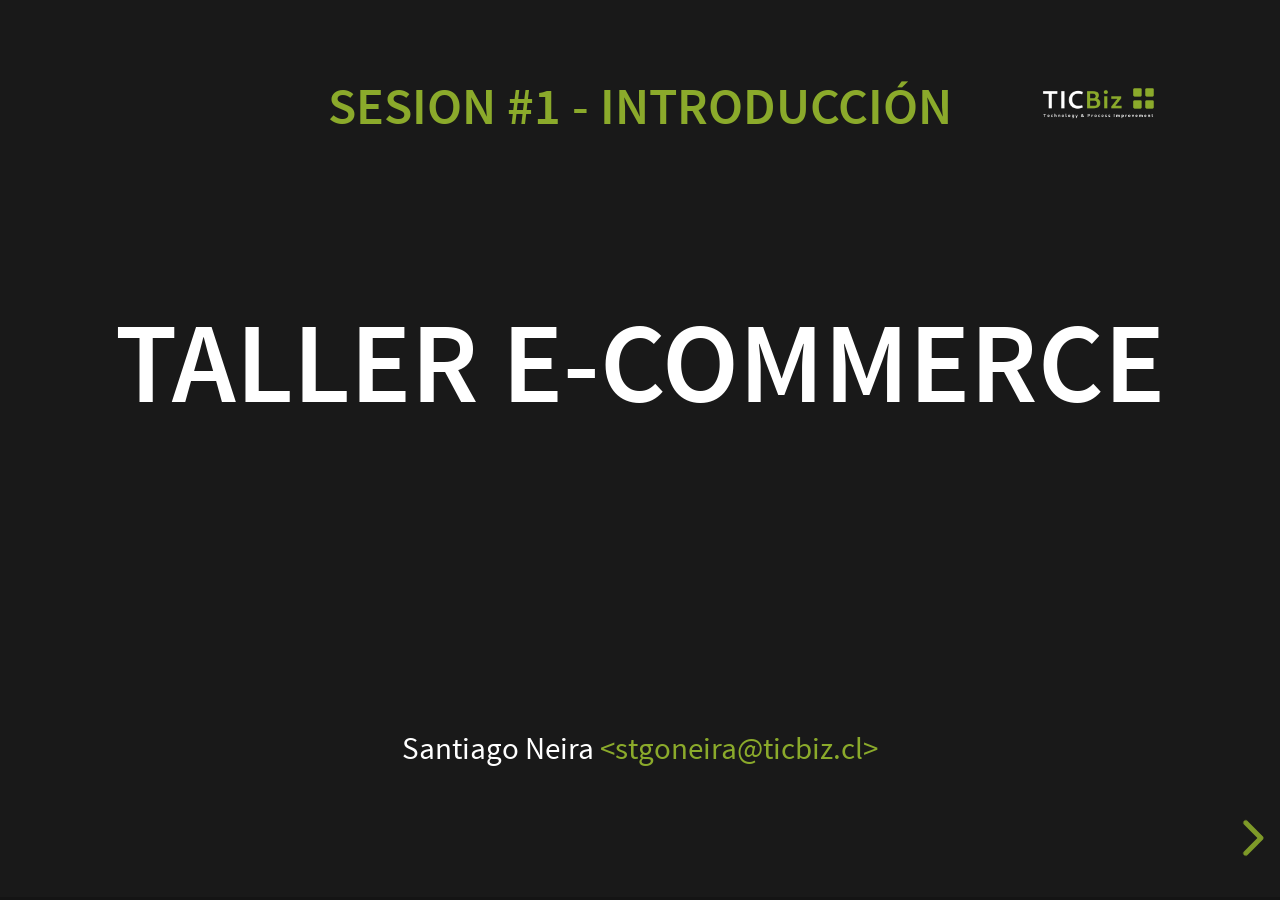
==== ppt/sesion1.html @ 0ef1d61f "config ppt" ====
<!doctype html>
<html lang="en">

	<head>
		<meta charset="utf-8">

		<title>Taller de Comercio Electrónico</title>

		<meta name="description" content="Taller de Comercio Electrónico - Cómo construir tu tienda web">
		<meta name="author" content="Santiago Neira">

		<meta name="apple-mobile-web-app-capable" content="yes">
		<meta name="apple-mobile-web-app-status-bar-style" content="black-translucent">

		<meta name="viewport" content="width=device-width, initial-scale=1.0">

		<link rel="stylesheet" href="css/reset.css">
		<link rel="stylesheet" href="css/reveal.css">
		<link rel="stylesheet" href="css/theme/black.css" id="theme">
		
		<link rel="stylesheet" href="css/custom.css">

		<!-- Theme used for syntax highlighting of code -->
		<link rel="stylesheet" href="lib/css/monokai.css">

		<!-- Printing and PDF exports -->
		<script>
			var link = document.createElement( 'link' );
			link.rel = 'stylesheet';
			link.type = 'text/css';
			link.href = window.location.search.match( /print-pdf/gi ) ? 'css/print/pdf.css' : 'css/print/paper.css';
			document.getElementsByTagName( 'head' )[0].appendChild( link );
		</script>

		<!--[if lt IE 9]>
		<script src="lib/js/html5shiv.js"></script>
		<![endif]-->
	</head>

	<body>

		<div class="reveal">

			<!-- Any section element inside of this container is displayed as a slide -->
			<div class="slides">
				<section>
					<h4><a>Sesion #1 - Introducción</a></h4>
					<br /><br />
					<h2 style="font-size: 220%;">Taller E-Commerce</h2>
					<p>
						<br /><br /><br /><br />
						<small>Santiago Neira <a href="https://www.ticbiz.cl/">&lt;stgoneira@ticbiz.cl&gt;</a></small>
					</p>
				</section>
				
				<!-- Introducción -->
				<section>
					<section data-markdown="">
						## [Sobre el Relator]() 

						- Emprendedor
						- Ing. en Informática y Magíster
						- Consultoría y Ejecución de Proyectos desde el 2006
						- Docencia y Relatorías desde 2017
					</section>
					<section data-markdown>
						## Objetivos 
	
						- Comprender los [conceptos]() principales asociados a un sitio web de comercio  electrónico
						- Descubrir y [comparar]() las distintas [soluciones]() disponibles  
						- [Construir]() un sitio web de comercio electrónico  
						- Conocer las temáticas que permitirán [seguir mejorando]() su sitio web de comercio electrónico 
					</section>
					<section data-markdown="">
						## [Estructura del Taller]()

						- [Sesión #1]() - 10 a 14hrs - 16 Enero
							* Teoría 
							* Planificación
							* Ambientes
							* Instalación Ecommerce 
						- [Sesión #2]() - 10 a 14hrs - 22 Enero
							* Configuración
							* Carga Contenido
							* Personalización 
							* Tareas Mantención
						- [Asesoría]() personalizada post taller 
					</section>
				</section>
				

				<section>
					<section data-markdown="">
						## [¿Qué entienden por Comercio Electrónico?]()
					</section>
					<section data-markdown="">
						## [¿Cuáles son las diferencias con el canal físico tradicional?]()
					</section>
					<section data-markdown="">
						## [Tipos de Comercio]()
					
						A grandes rasgos
						¿Cómo clasificarían los distintos comercios?

					</section>
					<section data-markdown="">
						## [Business-to-consumer (B2C)]()

						- [Precios]() públicos
						- [Usuario]() único
						- Formas de [pago]() tradicionales (TC, TD, Transf u otras)
					</section>
					<section data-markdown="">
						## [Business-to-business (B2B)]()

						- [Precios]() privados
						- Múltiples [usuarios]()
						- Múltiples [roles]()
						- Pago a [crédito]() como opción
					</section>
				</section>

				<section>
					<section data-markdown="">
						## Componentes Web Ecommerce
					</section>
					
					<section data-background-iframe="https://www.dafiti.cl/" data-background-interactive>
						<div style="position: absolute; width: 40%; right: 0; box-shadow: 0 1px 4px rgba(0,0,0,0.5), 0 5px 25px rgba(0,0,0,0.2); background-color: rgba(0, 0, 0, 0.9); color: #fff; padding: 20px; font-size: 20px; text-align: left;">
							<h2 style="color: white;">Navegación</h2>
							<p>Encontramos un menú principal, categorías anidadas. Un pié de página con más enlaces como Términos y condiciones, Cambios y Devoluciones, entre otros.</p>
						</div>
					</section>
					<section data-background-iframe="https://www.dafiti.cl/Zapatilla-Trase-Tx-Gris-DC-862088.html" data-background-interactive>
						<div style="position: absolute; width: 40%; left: 0; box-shadow: 0 1px 4px rgba(0,0,0,0.5), 0 5px 25px rgba(0,0,0,0.2); background-color: rgba(0, 0, 0, 0.9); color: #fff; padding: 20px; font-size: 20px; text-align: left;">
							<h2 style="color: white;">Variaciones</h2>
							<p>En este caso podemos escoger entre las distintas tallas disponibles.</p>
						</div>
					</section>
					<section data-background-iframe="https://www.dafiti.cl/Zapatilla-Trase-Tx-Gris-DC-862088.html" data-background-interactive>
						<div style="position: absolute; width: 40%; left: 0; box-shadow: 0 1px 4px rgba(0,0,0,0.5), 0 5px 25px rgba(0,0,0,0.2); background-color: rgba(0, 0, 0, 0.9); color: #fff; padding: 20px; font-size: 20px; text-align: left;">
							<h2 style="color: white;">Productos Relacionados</h2>
							<p>En estas secciones encontramos sugerencias de productos que nos puedan interesar, ya sean relacionados con el producto en visualización, complementarios, sugerencias personalizadas para el usuario u otros similares.</p>
						</div>
					</section>
					<section data-background-iframe="https://secure.dafiti.cl/cart/" data-background-interactive>
						<div style="position: absolute; width: 40%; left: 0; box-shadow: 0 1px 4px rgba(0,0,0,0.5), 0 5px 25px rgba(0,0,0,0.2); background-color: rgba(0, 0, 0, 0.9); color: #fff; padding: 20px; font-size: 20px; text-align: left;">
							<h2 style="color: white;">Carrito</h2>
							<p>Donde se agrupan los productos seleccionados para la compra con un resumen del total a pagar. Generalmente es posible y recomendable, que aquí ya pueda conocer el costo del envío.</p>
						</div>
					</section>
					<section data-background-iframe="https://secure.dafiti.cl/customer/account/login/" data-background-interactive>
						<div style="position: absolute; width: 40%; left: 0; box-shadow: 0 1px 4px rgba(0,0,0,0.5), 0 5px 25px rgba(0,0,0,0.2); background-color: rgba(0, 0, 0, 0.9); color: #fff; padding: 20px; font-size: 20px; text-align: left;">
							<h2 style="color: white;">Usuarios</h2>
							<p>Registro, Ingreso y Zona de Usuarios donde por lo general es posible ver los pedidos y revisar su estado.</p>
						</div>
					</section>
				</section>

				<section>
					<section data-markdown="">
						## [Tipos de Productos]()
						
						¿Cómo clasificarían los productos?
					</section>
					<section data-markdown="">
						## [Productos Tangibles]()

						- Ejemplos:
							* Ropa
							* Automóviles
							* Balón de fútbol
							* Comida
						- En qué [preocuparse]():
							* Tamaño 
							* Peligrosidad (explosivo, inflamable)
							* Delicado, perecible, etc 
					</section>
					<section data-markdown="">
						## [Productos Intangibles]()

						- Ejemplos:
							* Música
							* Libro formato digital
							* Software
						- En qué [preocuparse]():
							* no sea copiable [(seguridad)]()
							* que no se pueda descargar sin antes comprar
							* otras
					</section>
				</section>

				<section>
					<section data-markdown="">
						## [¿Cómo entrego el producto?]()

						- Envíos
							* Courier
							* Transp. Externo o Interno
						- Retiros
							* Sucursales
							* Convenios
						- Desafíos
							* Entrega mismo día 
							* Envíos Internacionales
					</section>
				</section>

				<section>
					<section data-markdown="">
						## [Medios de Pago]() 

						- Tarjetas de Crédito
						- Tarjetas de Débito
						- Tarjetas Prepago  
						- Transferencias Bancarias
						- Depósitos
						- Efectivo 
						- Bitcoin
					</section>
					<section data-markdown="">
						## [Medios de Pago]() 

						¿Cómo repercute en mi tienda web?
						- Contexto [clientes]()
						- Contexto [dueño]() empresa
						- ¿Ventajas y Desventajas?
					</section>
				</section>

				<section>
					<section data-markdown="">
						## ¿Qué [características y funcionalidades]() creen debiese tener [como mínimo]() su tienda web antes de ser lanzada?
					</section>
					<section data-markdown="">
						## [Producto Mínimo Viable]() 

						- [Dominio]() propio (.cl, .com u otro)
						- Diseño [responsivo]()
						- Al menos un [medio de pago]()
						- [Carrito]() de compras
						-  ¿Algo más?
					</section>
				</section>

				<section>
					<section data-markdown="">
						## [Soluciones SW Ecommerce]()

						- ¿Qué soluciones conocen uds.?
						- Vamos a clasificarlas en 2:
							* Software as a Service (SaaS) 
							* Software normal 
						
					</section>
					<section data-markdown="">
						## [Software as a Service (SaaS)]()

						- Shopify
						- Wix
						- Jumpseller
						- Otras
					</section>
					<section data-markdown="">
						## [Otras Soluciones de SW]() 

						- Woocommerce
						- Magento
						- Prestashop
						- Opencart
						- Entre otras opciones
					</section>
					<section data-markdown="">
						## [Comparación Funcionamiento]()

						- Servidor
						- Software (propietario)
						- Actualizaciones 
						- Respaldos 
					</section>
					<section data-markdown="">
						## [Comparación Costes]() 

						- Costos Servidor 
						- Costos Mantención 
						- Actualizaciones 
						- Respaldos 
					</section>
					<section data-markdown="">
						## [Otros Costes]() 

						- Comisiones por medios de cobro
							* Transbank
							* [Flow](https://www.flow.cl/tarifas.php) 
							* [Khipu](https://khipu.com/businesses) 
							* [Pago Fácil](https://www.pagofacil.cl/precios/)
							* [Mercado Pago](https://www.mercadopago.cl/ayuda/costo-recibir-pagos-dinero_1829)
							* [PayuLatam](https://www.payulatam.com/cl/tarifas/)
							 
						
					</section>
					<section data-markdown="">
						## [Plugins Transbank]()

						- Woocommerce
						- Prestashop 
						- Magento 
						- VirtueMart 
						- Opencart 
						- [Fuente info](https://www.transbankdevelopers.cl/plugin)
					</section>
					<section data-markdown="">
						## [Variables Toma Decisión SW]() 

						- Nivel de conocimiento 
						- Tiempo disponible 
						- Dinero disponible 
						- Funcionalidades Esperadas						
						- Entre otras 
					</section>
				</section>

				<section>
					<section data-markdown="">
						## Planificación
						![Ecommerce Planning](img/ecommerce-planning.png)
						
					</section>
					<section data-markdown="">
						## [Planificación]()

						- Los planes son nuestra [carta de navegación]() para lograr los objetivos
						- Los planes [NO son estáticos](), continuamente se adaptan y mejoran
						- Deben ser [flexibles]() para adaptarse a situaciones cambiantes
					</section>
					<section data-markdown="">
						## [Actividad]()
						
						- Desarrolle la [planificación]() de manera [escueta]()
						- Lo importante es hacer [consciente]() algunos temas
						- Posteriormente en su [casa]() puede [continuar mejorando]() el plan
						- Dedique como [máximo 5 min.]() por etapa
					</section>
					<section data-markdown="">
						## [1. FODA]()

						- [F]()ortalezas (interno)
						- [O]()portunidades (externo)
						- [D]()ebilidades (interno)
						- [A]()menazas (externo)
					</section>
					<section data-markdown="">
						## [1. FODA]()

						- [F]()ortalezas (interno)
							* Rapidez en la creación de soluciones tecnológicas
							* Conocimiento del negocio de Ecommerce
						- [O]()portunidades (externo)
							* Creciente interés por viajar
							* Ingreso de aerolíneas lowcost
						- [D]()ebilidades (interno)
							* Trabajo realizado por propios dueños,
							* Mayor parte del tiempo en tareas operativas
						- [A]()menazas (externo)
							* Poco poder de negociación con proveedores
					</section>
					<section data-markdown="">
						## [2. Objetivos SMART]()

						- Objetivos [SMART]() o [MARTE]()
							* [M]()edibles 
							* [A]()lcanzables 
							* [R]()ealistas 
							* [T]()emporales 
							* [E]()specíficos 
					</section>
					<section data-markdown="">
						## [2. Objetivos SMART]()

						- Conseguir un 1% de participación de mercado de los viajeros fuera de Chile por turimo durante el 1er año de funcionamiento. El 0.5% = 12.515 clientes al año, según estudio [Sernatur del año 2017](https://biblioteca.sernatur.cl/documentos/310.796.15S491a.2017.pdf).
						- Conseguir al menos 3 proveedores por categoría de productos durante el 1er trimestre. Categorías: Maletas, Acc. Electrónicos, Acc. Higiene, entre otros.
						- Explotar mercado sudamericano con envíos y cobros internacionales durante el 2do semestre de este año.

					</section>
					<section data-markdown="">
						## [3. Selección de Inventario]()

						- Seleccione los [productos]() que comercializará vía internet
						- Cree el árbol de [categorías](). Recomendación: máx. 3 niveles por usabilidad.
					</section>
					<section data-markdown="" data-separator="^\n\n\n" data-separator-vertical="^\n\n">
						## [3. Selección de Inventario]()

						- Maletas & Mochilas
							* Maletas
							* Mochilas
						- Accesorios
							* Adaptadores de Enchufes
							* Cargadores
							* Candados
							* Botiquín
							* Iluminación



						- Hidratación
							* Filtros de Agua
							* Purificador de Agua
						- Higiene & Cuidado Personal							
							* Toallas
							* Secadores
							* Planchas							
							* Recipientes



						- Ropa
							* Sábanas
							* Carteras secretas
							* Cubos empaque
					</section>

					<section data-markdown="">
						## [4. Selección de Tecnologías]()

						Con lo que ud. sabe ahora ¿qué tecnologías usaría para confeccionar su ecommerce?
					</section>
					<section data-markdown="">
						## [5. Opciones de Pago]()

						Detalle las opciones de pago que desea incluir
					</section>
					<section data-markdown="">
						## [5. Opciones de Pago]()

						- Transferencia
						- Tarjetas de Crédito Nacionales
						- Tarjetas de Crédito Internacionales
						- Tarjetas Prepago
						- Efectivo en Servipag
						- Pago contra entrega
						- Paypal
						- Stripe
					</section>
					<section data-markdown="">
						## [6. Opciones de Envío]()

						Detalle las opciones de envío que desea incorporar
					</section>
					<section data-markdown="">
						## [6. Opciones de Envío]()

						- Envío [Nacional]() 1-3 días (empresa externa: Chilexpress, Starken, otros)
						- Envío [mismo día](), compras hasta las 12hrs (transporte interno, sólo comunas: Cerro Navia, Pudahuel, Quinta Normal, Lo Prado, Maipú)
						- [Retiro]() en Sucursal
						- DHL envío [internacional]()
					</section>					
				</section>

				<section data-markdown="">
					# Parte II
				</section>

				<section>
					<section data-markdown="">
						## [Ambientes]()

						- Desarrollo
						- Producción
					</section>
					<section data-markdown="">
						## [Desarrollo]()

						- En este caso será mi [propio PC o Notebook]()
						- Es donde realizaremos las [pruebas]() antes de pasarlas a PRODUCCIÓN
						- [No]() debemos tener [temor]() de realizar cambios en este ambiente
					</section>
					<section data-markdown="">
						## [XAMPP]()

						- Es el Software (SW) que utilizaremos para montar el ambiente de [DESARROLLO]().
						- Funciona en [Windows](), OS X y Linux.
						- Su beneficio es que [instala todo]() lo necesario fácilmente
						- Es el SW que [contiene lo necesario]():
							* Servidor HTTP
							* Servidor de Base de Datos
							* Lenguaje de Programación PHP 
					</section>
					<section data-markdown="">
						## [Paso 1: XAMPP]()

						- Descargue XAMPP desde https://www.apachefriends.org
						- Instale
						- Ejecute [xampp-control.exe]()
						- Suba los servicios de [Apache]() y [MySQL]()
					</section>
					<section data-markdown>
						## [Paso 2: Base de Datos]()
	
						- Abra su navegador de preferencia (ej. Google Chrome)
						- Vaya a [http://localhost/phpmyadmin]()
						- Cree una base de datos llamada [wordpress]()
					</section>
					<section data-markdown="">
						## [Paso 3: Wordpress]()

						- Descargue Wordpress desde https://es.wordpress.org/
						- Descomprima
						- [Renombre]() la carpeta a [wp]()
						- Coloque la carpeta en [c:/xampp/htdocs]()
						- Vaya al navegador a la url [http://localhost/wp]() y siga los pasos del instalador:
							* Usuario de Base Datos: [root]()
							* [Password en blanco]() (borre todo lo que sale en ese campo)
					</section>
					<section data-markdown>
						## [Paso 4: Woocommerce]()
	
						- Vaya al administrador de Wordpress [http://localhost/wp/wp-admin]()
						- Ingrese en la sección plugins del menú y pinche [Agregar Nuevo]()
						- Busque [woocommerce]()
						- Pinche sobre el plugin correspondiente la opción [instalar]() y posteriormente [activar]()
					</section>
				</section>

				<section>
					<section data-markdown="">
						## [Wordpress]()

						- Comenzó como un SW de [Blogging]()
						- Actualmente es un [CMS]()
						- Puede extender su funcionalidad a través de [Plugins]()
						- Cambiar su apariencia a través de [Themes]()
						- Y soportar varios idiomas a través de [Traducciones]()
					</section>
					<section data-markdown>
						## [Plugin Woocommerce]()

						- Extiende a WP para que funcione como una [plataforma de comercio electrónico]() 
						- Principales funcionalidades:
							* Gestión de [Catálogo]()
							* [Carrito]() de Compras
							* Gestión de [Pagos Offline]()
					</section>
					<section data-markdown>
						## [Actividad - Woocommerce]()

						- Instalación
						- Configuración
						- Ejemplo
					</section>
				</section>

				<section>
					<section data-markdown="">
						# [¿Qué hay más allá?]()
					</section>
					<section data-markdown="">
						## [Search Engine Optimization (SEO)]() 

						- Estrategia Palabras [Clave]() 
						- Arquitectura de [Contenidos]() 
						- Blogging 
						- Etiquetado 
					</section>
					<section data-markdown="">
						## [Neuromarketing]() 

						- Colores 
						- Posiciones 
						- Textos 
						- Etc 
					</section>
					<section data-markdown="">
						## [Marketing Digital]() 

						- Mediciones
						- Seguimiento 
						- Redes Sociales 
						- Campañas 
						- Mailing
						- Etc
					</section>
					<section data-markdown="">
						## [Sistema de Fidelización]() 
						
						- Sistema de Recompensa, por ej. Puntos por ...  
						- Beneficios por:
							* Antigüedad
							* Frecuencia de compra 
							* Monto de compras  
							* Referencias 
					</section>
					<section data-markdown="">
						## [Integración Otros Sistemas]()
						
						- Facturación 
						- ERP 
						- CRM
					</section>
				</section>

				<section>
					<h1><a>Gracias por su atención</a> <br /> ;)</h1>
				</section>
			</div>

		</div>

		<script src="js/reveal.js"></script>

		<script>

			// More info https://github.com/hakimel/reveal.js#configuration
			Reveal.initialize({
				controls: true,
				progress: true,
				center: true,
				hash: true,

				transition: 'slide', // none/fade/slide/convex/concave/zoom

				// More info https://github.com/hakimel/reveal.js#dependencies
				dependencies: [
					{ src: 'plugin/markdown/marked.js', condition: function() { return !!document.querySelector( '[data-markdown]' ); } },
					{ src: 'plugin/markdown/markdown.js', condition: function() { return !!document.querySelector( '[data-markdown]' ); } },
					{ src: 'plugin/highlight/highlight.js', async: true },
					{ src: 'plugin/search/search.js', async: true },
					{ src: 'plugin/zoom-js/zoom.js', async: true },
					{ src: 'plugin/notes/notes.js', async: true }
				]
			});

		</script>

	</body>
</html>
---- ppt/css/theme/black.css ----
/**
 * Black theme for reveal.js. This is the opposite of the 'white' theme.
 *
 * By Hakim El Hattab, http://hakim.se
 */
@import url(../../lib/font/source-sans-pro/source-sans-pro.css);
section.has-light-background, section.has-light-background h1, section.has-light-background h2, section.has-light-background h3, section.has-light-background h4, section.has-light-background h5, section.has-light-background h6 {
  color: #222; }

/*********************************************
 * GLOBAL STYLES
 *********************************************/
body {
  background: #191919;
  background-color: #191919; }

.reveal {
  font-family: "Source Sans Pro", Helvetica, sans-serif;
  font-size: 42px;
  font-weight: normal;
  color: #fff; }

::selection {
  color: #fff;
  background: #bee4fd;
  text-shadow: none; }

::-moz-selection {
  color: #fff;
  background: #bee4fd;
  text-shadow: none; }

.reveal .slides section,
.reveal .slides section > section {
  line-height: 1.3;
  font-weight: inherit; }

/*********************************************
 * HEADERS
 *********************************************/
.reveal h1,
.reveal h2,
.reveal h3,
.reveal h4,
.reveal h5,
.reveal h6 {
  margin: 0 0 20px 0;
  color: #fff;
  font-family: "Source Sans Pro", Helvetica, sans-serif;
  font-weight: 600;
  line-height: 1.2;
  letter-spacing: normal;
  text-transform: uppercase;
  text-shadow: none;
  word-wrap: break-word; }

.reveal h1 {
  font-size: 2.5em; }

.reveal h2 {
  font-size: 1.6em; }

.reveal h3 {
  font-size: 1.3em; }

.reveal h4 {
  font-size: 1em; }

.reveal h1 {
  text-shadow: none; }

/*********************************************
 * OTHER
 *********************************************/
.reveal p {
  margin: 20px 0;
  line-height: 1.3; }

/* Ensure certain elements are never larger than the slide itself */
.reveal img,
.reveal video,
.reveal iframe {
  max-width: 95%;
  max-height: 95%; }

.reveal strong,
.reveal b {
  font-weight: bold; }

.reveal em {
  font-style: italic; }

.reveal ol,
.reveal dl,
.reveal ul {
  display: inline-block;
  text-align: left;
  margin: 0 0 0 1em; }

.reveal ol {
  list-style-type: decimal; }

.reveal ul {
  list-style-type: disc; }

.reveal ul ul {
  list-style-type: square; }

.reveal ul ul ul {
  list-style-type: circle; }

.reveal ul ul,
.reveal ul ol,
.reveal ol ol,
.reveal ol ul {
  display: block;
  margin-left: 40px; }

.reveal dt {
  font-weight: bold; }

.reveal dd {
  margin-left: 40px; }

.reveal blockquote {
  display: block;
  position: relative;
  width: 70%;
  margin: 20px auto;
  padding: 5px;
  font-style: italic;
  background: rgba(255, 255, 255, 0.05);
  box-shadow: 0px 0px 2px rgba(0, 0, 0, 0.2); }

.reveal blockquote p:first-child,
.reveal blockquote p:last-child {
  display: inline-block; }

.reveal q {
  font-style: italic; }

.reveal pre {
  display: block;
  position: relative;
  width: 90%;
  margin: 20px auto;
  text-align: left;
  font-size: 0.55em;
  font-family: monospace;
  line-height: 1.2em;
  word-wrap: break-word;
  box-shadow: 0px 5px 15px rgba(0, 0, 0, 0.15); }

.reveal code {
  font-family: monospace;
  text-transform: none; }

.reveal pre code {
  display: block;
  padding: 5px;
  overflow: auto;
  max-height: 400px;
  word-wrap: normal; }

.reveal table {
  margin: auto;
  border-collapse: collapse;
  border-spacing: 0; }

.reveal table th {
  font-weight: bold; }

.reveal table th,
.reveal table td {
  text-align: left;
  padding: 0.2em 0.5em 0.2em 0.5em;
  border-bottom: 1px solid; }

.reveal table th[align="center"],
.reveal table td[align="center"] {
  text-align: center; }

.reveal table th[align="right"],
.reveal table td[align="right"] {
  text-align: right; }

.reveal table tbody tr:last-child th,
.reveal table tbody tr:last-child td {
  border-bottom: none; }

.reveal sup {
  vertical-align: super;
  font-size: smaller; }

.reveal sub {
  vertical-align: sub;
  font-size: smaller; }

.reveal small {
  display: inline-block;
  font-size: 0.6em;
  line-height: 1.2em;
  vertical-align: top; }

.reveal small * {
  vertical-align: top; }

/*********************************************
 * LINKS
 *********************************************/
.reveal a {
  color: #8baa2b;
  text-decoration: none;
  -webkit-transition: color .15s ease;
  -moz-transition: color .15s ease;
  transition: color .15s ease; }

.reveal a:hover {
  color: #8dcffc;
  text-shadow: none;
  border: none; }

.reveal .roll span:after {
  color: #fff;
  background: #068de9; }

/*********************************************
 * IMAGES
 *********************************************/
.reveal section img {
  margin: 15px 0px;
  background: rgba(255, 255, 255, 0.12);
  border: 4px solid #fff;
  box-shadow: 0 0 10px rgba(0, 0, 0, 0.15); }

.reveal section img.plain {
  border: 0;
  box-shadow: none; }

.reveal a img {
  -webkit-transition: all .15s linear;
  -moz-transition: all .15s linear;
  transition: all .15s linear; }

.reveal a:hover img {
  background: rgba(255, 255, 255, 0.2);
  border-color: #8baa2b;
  box-shadow: 0 0 20px rgba(0, 0, 0, 0.55); }

/*********************************************
 * NAVIGATION CONTROLS
 *********************************************/
.reveal .controls {
  color: #8baa2b; }

/*********************************************
 * PROGRESS BAR
 *********************************************/
.reveal .progress {
  background: rgba(0, 0, 0, 0.2);
  color: #8baa2b; }

.reveal .progress span {
  -webkit-transition: width 800ms cubic-bezier(0.26, 0.86, 0.44, 0.985);
  -moz-transition: width 800ms cubic-bezier(0.26, 0.86, 0.44, 0.985);
  transition: width 800ms cubic-bezier(0.26, 0.86, 0.44, 0.985); }

/*********************************************
 * PRINT BACKGROUND
 *********************************************/
@media print {
  .backgrounds {
    background-color: #191919; } }
---- ppt/css/custom.css ----
body {
	background-image: url('../logo.png');
	background-repeat: no-repeat;
	background-size: 130px 130px;
	background-position: 90% 5%;
}
---- ppt/lib/css/monokai.css ----
/*
Monokai style - ported by Luigi Maselli - http://grigio.org
*/

.hljs {
  display: block;
  overflow-x: auto;
  padding: 0.5em;
  background: #272822;
  color: #ddd;
}

.hljs-tag,
.hljs-keyword,
.hljs-selector-tag,
.hljs-literal,
.hljs-strong,
.hljs-name {
  color: #f92672;
}

.hljs-code {
  color: #66d9ef;
}

.hljs-class .hljs-title {
  color: white;
}

.hljs-attribute,
.hljs-symbol,
.hljs-regexp,
.hljs-link {
  color: #bf79db;
}

.hljs-string,
.hljs-bullet,
.hljs-subst,
.hljs-title,
.hljs-section,
.hljs-emphasis,
.hljs-type,
.hljs-built_in,
.hljs-builtin-name,
.hljs-selector-attr,
.hljs-selector-pseudo,
.hljs-addition,
.hljs-variable,
.hljs-template-tag,
.hljs-template-variable {
  color: #a6e22e;
}

.hljs-comment,
.hljs-quote,
.hljs-deletion,
.hljs-meta {
  color: #75715e;
}

.hljs-keyword,
.hljs-selector-tag,
.hljs-literal,
.hljs-doctag,
.hljs-title,
.hljs-section,
.hljs-type,
.hljs-selector-id {
  font-weight: bold;
}
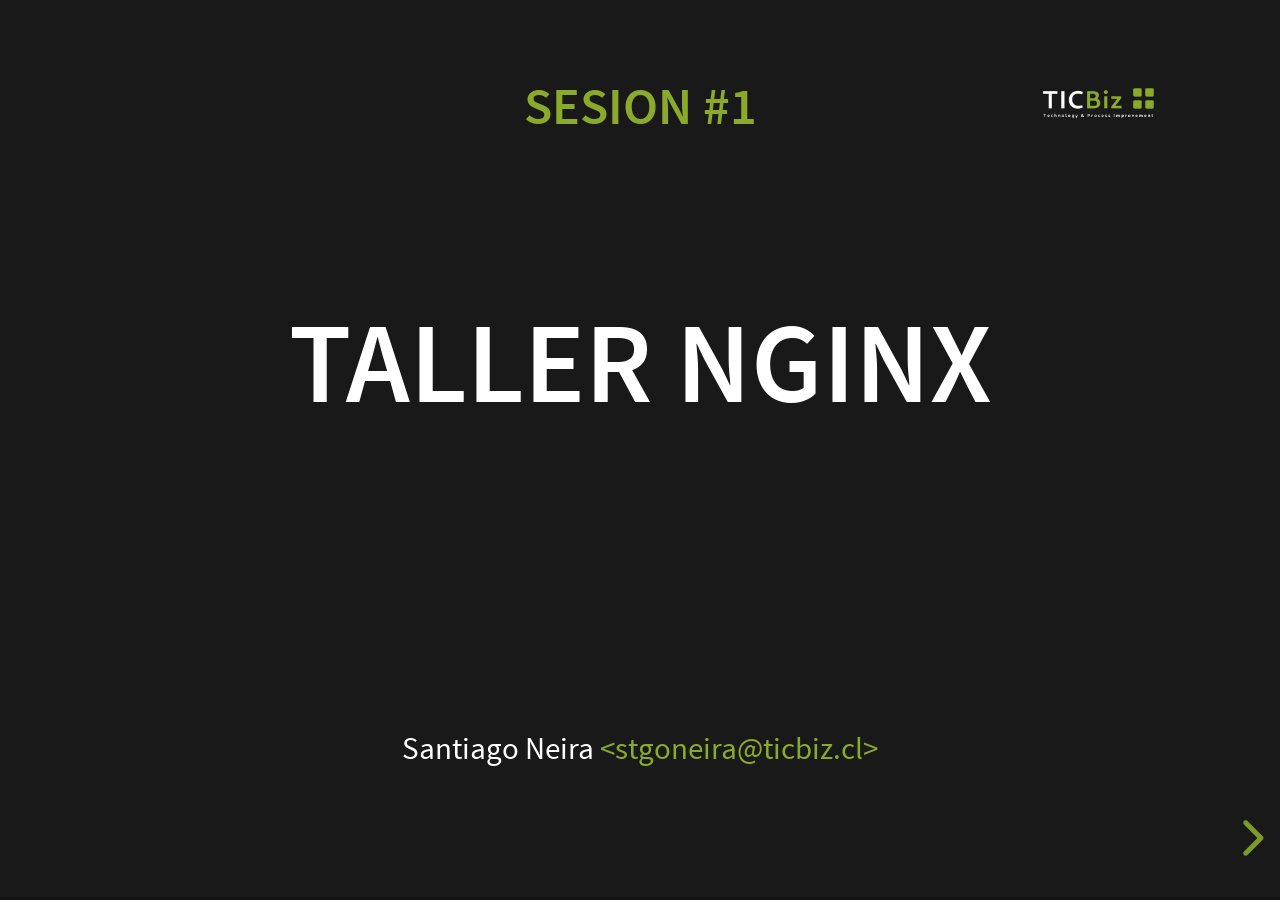
==== commit 6c909321: "cambio titulo y rm sesion 2" ====
--- a/ppt/sesion1.html
+++ b/ppt/sesion1.html
@@ -4,9 +4,9 @@
 	<head>
 		<meta charset="utf-8">
 
-		<title>Taller de Comercio Electrónico</title>
-
-		<meta name="description" content="Taller de Comercio Electrónico - Cómo construir tu tienda web">
+		<title>Taller de Nginx</title>
+
+		<meta name="description" content="Taller de Nginx">
 		<meta name="author" content="Santiago Neira">
 
 		<meta name="apple-mobile-web-app-capable" content="yes">
@@ -44,9 +44,9 @@
 			<!-- Any section element inside of this container is displayed as a slide -->
 			<div class="slides">
 				<section>
-					<h4><a>Sesion #1 - Introducción</a></h4>
+					<h4><a>Sesion #1</a></h4>
 					<br /><br />
-					<h2 style="font-size: 220%;">Taller E-Commerce</h2>
+					<h2 style="font-size: 220%;">Taller Nginx</h2>
 					<p>
 						<br /><br /><br /><br />
 						<small>Santiago Neira <a href="https://www.ticbiz.cl/">&lt;stgoneira@ticbiz.cl&gt;</a></small>
